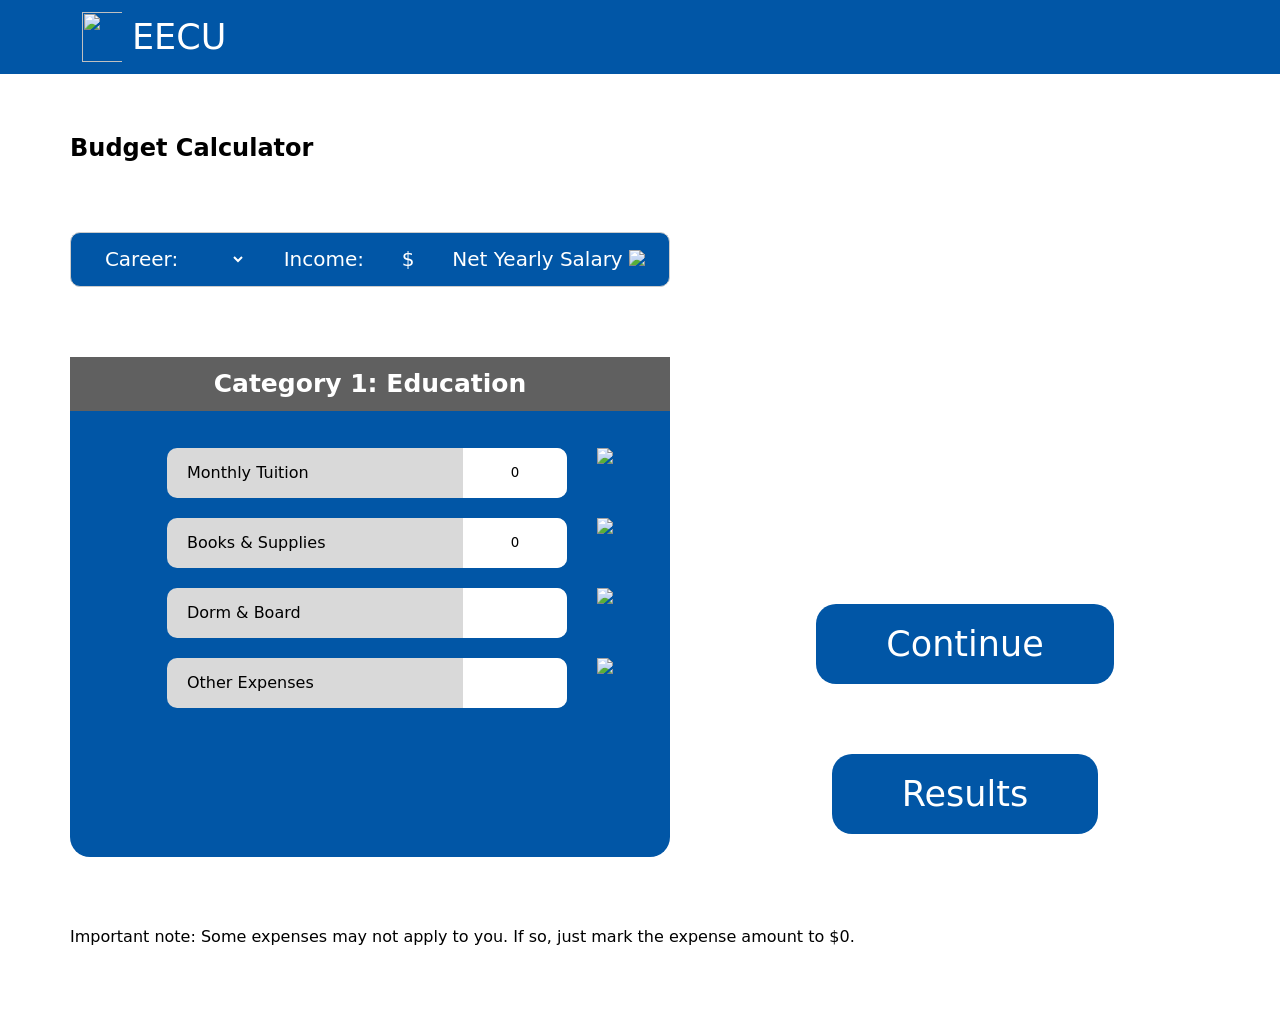
==== index.html @ 742cafa4 "Some alterations" ====
<!-- Desktop; someone else make mobile! -->

<!DOCTYPE html>
<html lang="en">

<head>
    <meta charset="UTF-8" />
    <meta name="viewport" content="width=device-width, initial-scale=1.0" />
    <title>Document</title>

    <link rel="stylesheet" href="styles.css" />
    <script type="module" src="./script.js"></script>
    <script src="https://cdn.jsdelivr.net/npm/chart.js@latest/dist/chart.umd.min.js"></script>
    <script type="module" src="./navigation.js"></script>
</head>

<body>
    <header>
        <nav>
            <!-- Assumign we'll put ::before css for image-->
            <img src="images\eecu-logo.png">
            <p>EECU</p>
        </nav>
    </header>

    <section class="heading">
        <button class="back"><b>&larr;</b></button>
        <h1>Budget Calculator</h1>
    </section>


    <section id="career-input-section">
        <p>Career:</p>
        <select name="career" id="career-input">
            <!--Should be a dropdown menu to search for career (API)-->
            <option value="unanswered"></option>
        </select>
        <label for="income">Income:</label>
        <input type="text" id="income">
        <label id="salaryContainer">$<span id="salary"></span></label>

        <label for="tax-income">Net Yearly Salary <img src="images/Info.png" id="taxInfoButton">
    </section>

    <section id="main-content" class="hide">
        <section id="category-education" class="inputs">
            
            <template class="page-0">
                <h2>Category 1: Education</h2>
                <div class="blue-background">
                    <ul>
                        <li>
                            <section class="spending-input">
                                <p>Monthly Tuition</p>
                                <input type="text" id="monthly-tuition-input" inputmode="numeric" value="0" onchange="updateChart()"/>
                            </section>
                            <img src="../images/info.svg" />
                        </li>
                        <li>
                            <section class="spending-input">
                                <p>Books & Supplies</p>
                                <input type="text" id="books-and-supplies-input" inputmode="numeric" value="0" onchange="updateChart()" />
                            </section>
                            <img src="../images/info.svg" />
                        </li>
                        <li>
                            <section class="spending-input">
                                <p>Dorm & Board</p>
                                <input type="text" id="dorm-and-board-input" inputmode="numeric" onchange="updateChart()" />
                            </section>

                            <img src="../images/info.svg" />
                        </li>
                        <li>
                            <section class="spending-input">
                                <p>Other Expenses</p>
                                <input type="text" id="other-expenses-input" inputmode="numeric" onchange="updateChart()" />
                            </section>

                            <img src="../images/info.svg" />
                        </li>
                    </ul>
                </div>
            </template>

            <template class="page-1">
                <h2>Category 2: Housing</h2>
                <div class="blue-background">
                    <ul>
                        <li>
                            <section class="spending-input">
                                <p>Rent Payment</p>
                                <input type="text" id="rent-payment-input" inputmode="numeric" value="0" onchange="updateChart()" />
                            </section>

                            <img src="../images/info.svg" />
                        </li>
                        <li>
                            <section class="spending-input">
                                <p>Utilities</p>
                                <input type="text" id="utilities-input" inputmode="numeric" onchange="updateChart()" />
                            </section>

                            <img src="../images/info.svg" />
                        </li>
                        <li>
                            <section class="spending-input">
                                <p>Renter's Insurance</p>
                                <input type="text" id="renter-insurance-input" inputmode="numeric" onchange="updateChart()" />
                            </section>

                            <img src="../images/info.svg" />
                        </li>
                        <li>
                            <section class="spending-input">
                                <p>Other Expenses</p>
                                <input type="text" id="other-expenses-input" inputmode="numeric" onchange="updateChart()" />
                            </section>

                            <img src="../images/info.svg" />
                        </li>
                    </ul>
                </div>
            </template>

            <template class="page-2">
                <h2>Category 3: Essentials</h2>
                <div class="blue-background">
                    <ul>
                        <li>
                            <section class="spending-input">
                                <p>Groceries</p>
                                <input type="text" id="groceries-input" inputmode="numeric" value="0" onchange="updateChart()" />
                            </section>

                            <img src="../images/info.svg" />
                        </li>
                        <li>
                            <section class="spending-input">
                                <p>Car Insurance</p>
                                <input type="text" id="car-insurance-input" inputmode="numeric" onchange="updateChart()" />
                            </section>

                            <img src="../images/info.svg" />
                        </li>
                        <li>
                            <section class="spending-input">
                                <p>Medical Insurance</p>
                                <input type="text" id="medical-insurance-input" inputmode="numeric" onchange="updateChart()" />
                            </section>

                            <img src="../images/info.svg" />
                        </li>
                        <li>
                            <section class="spending-input">
                                <p>Clothing</p>
                                <input type="text" id="clothing-input" inputmode="numeric" onchange="updateChart()" />
                            </section>

                            <img src="../images/info.svg" />
                        </li>
                        <li>
                            <section class="spending-input">
                                <p>Other Expenses</p>
                                <input type="text" id="other-expenses-input" inputmode="numeric" onchange="updateChart()" />
                            </section>

                            <img src="../images/info.svg" />
                        </li>
                    </ul>
                </div>
            </template>

            <template class="page-3">
                <h2>Category 4: Lifestyle</h2>
                <div class="blue-background">
                    <ul>
                        <li>
                            <section class="spending-input">
                                <p>Dining Out</p>
                                <input type="text" id="dining-out-input" inputmode="numeric" value="0" onchange="updateChart()" />
                            </section>
                            <img src="../images/info.svg" />
                        </li>
                        <li>
                            <section class="spending-input">
                                <p>Streaming Services</p>
                                <input type="text" id="streaming-services-input" inputmode="numeric" onchange="updateChart()" />
                            </section>

                            <img src="../images/info.svg" />
                        </li>
                        <li>
                            <section class="spending-input">

                                <p>Gym Membership</p>
                                <input type="text" id="gym-membership-input" inputmode="numeric" onchange="updateChart()" />
                            </section>
                            <img src="../images/info.svg" />
                        </li>
                        <li>
                            <section class="spending-input">

                                <p>Gaming</p>
                                <input type="text" id="gaming-input" inputmode="numeric" onchange="updateChart()" />
                            </section>
                            <img src="../images/info.svg" />
                        </li>
                        <li>
                            <section class="spending-input">

                                <p>Other Expenses</p>
                                <input type="text" id="other-expenses-input" inputmode="numeric" onchange="updateChart()" />
                            </section>
                            <img src="../images/info.svg" />
                        </li>
                    </ul>
                </div>
            </template>

            <template class="page-4">
                <h2>Category 5: Future Proofing</h2>
                <div class="blue-background">
                    <ul>
                        <li>
                            <section class="spending-input">
                                <p>401K & IRA</p>
                                <input type="text" id="-401k-and-ira-input" inputmode="numeric" value="0" onchange="updateChart()" />
                            </section>

                            <img src="../images/info.svg" />
                        </li>
                        <li>
                            <section class="spending-input">

                                <p>Investments</p>
                                <input type="text" id="investments-input" inputmode="numeric" onchange="updateChart()" />
                            </section>
                            <img src="../images/info.svg" />
                        </li>
                        <li>
                            <section class="spending-input">

                                <p>Savings</p>
                                <input type="text" id="savings-input" inputmode="numeric" onchange="updateChart()" />
                            </section>
                            <img src="../images/info.svg" />
                        </li>
                        <li>
                            <section class="spending-input">

                                <p>Retirement Funds</p>
                                <input type="text" id="retirement-input" inputmode="numeric" onchange="updateChart()" />
                            </section>
                            <img src="../images/info.svg" />
                        </li>
                        <li>
                            <section class="spending-input">
                                <p>Other Expenses</p>
                                <input type="text" id="other-expenses-input" inputmode="numeric" onchange="updateChart()" />
                            </section>

                            <img src="../images/info.svg" />
                        </li>
                    </ul>
                </div>
            </template>

            <template class="page-5">
                <section class="left"></section>
                <section class="center">
                    <h2>Monthly Expenses</h2>
                    <div class="graph-container">
                        <canvas class="graph"></canvas>
                    </div>
                    <p class="summary"></p>
                </section>
                <section class="right"></section>
            </template>
            
        </section>

        <section id="chart-and-submit">

            <div class="graph-container">
                <canvas class="graph"></canvas>
            </div>
            <button class="next">Continue</button>
            <a href="results.html" class="next">Results</a>
            <!-- here ya go, fix it pls (typo - Rescheults, rshoult*, resulds*)-->
        </section>
    </section>

    <footer>
        <p>
            Important note: Some expenses may not apply to you. If so, just
            mark the expense amount to $0.
        </p>
    </footer>
</body>

</html>
---- styles.css ----
/* Hi some of the ids are not fixed, especially on steps 3-5. If you're styling for those keep that in mind */
:root {
    --primary-blue: #0156a6;
    --secondary-grey: #606060;
    margin: 0;
    padding: 0;
}

nav {
    background-color: var(--primary-blue);
    color: white;
    padding: 2px;
    font-size: 35px;
    line-height: 0px;
    text-indent: 10px;
    display: flex;
    justify-content: flex-start;

    & img {
        margin-left: 70px;
    }

}

nav img {
    width: 50px;
    height: 50px;
    align-self: center;
}


body {
    margin: 0px;

    & * {
        font-family: system-ui, -apple-system, BlinkMacSystemFont, 'Segoe UI',
            Roboto, Oxygen, Ubuntu, Cantarell, 'Open Sans', 'Helvetica Neue',
            sans-serif !important;
    }
}

body> :not(header) {
    margin: 70px;
}

.heading {
    margin: 0px;
    margin-left: 70px;
    justify-content: center;
}

#main-content {
    display: grid;
    grid-template: 1fr / 1fr 1fr;
    gap: 50px;
}

/* Career Input */
#career-input-section {
    width: 600px;
    height: 55px;
    padding: 10px;
    font-size: 20px;
    color: white;
    border: 1px solid #ccc;
    border-radius: 10px;
    background: var(--primary-blue);
    box-sizing: border-box;
    display: flex;
    flex-flow: row wrap;
    align-content: center;
    justify-content: space-around;
    gap: 10px;

    & p {
        margin: 10px;
    }

    & input {
        display: none;
    }

    & label {
        align-self: center;
    }
}

#career-input {
    background: var(--primary-blue);
    color: white;
    border: none;
}

#category-education {
    background: var(--primary-blue);
    color: white;
    width: 600px;
    height: 500px;
    border-bottom-left-radius: 20px;
    border-bottom-right-radius: 20px;
    display: flex;
    flex-direction: column;

    & h2 {
        color: white;
        text-align: center;
        font-feature-settings: 'liga' off, 'clig' off;
        font-family: 'SF Pro';
        font-size: 25px;
        font-style: normal;
        font-weight: 590;
        line-height: 22px;
        padding: 1rem;
        background-color: var(--secondary-grey);
        margin-top: 0;
    }

    & ul {
        display: flex;
        flex-direction: column;
        justify-content: center;
        align-items: center;
        align-content: center;
        align-self: center;

        row-gap: 20px
    }
}

li {
    list-style-type: none;
    display: flex;
    justify-self: center;
    align-content: center;
    gap: 30px;

    & .spending-input {
        background: #d9d9d9;
        color: black;
        border: none;
        width: 400px;
        height: 50px;
        border-radius: 10px;
        display: flex;
        flex-flow: row nowrap;

        & p {
            color: black;
            margin-left: 20px;
            line-height: 17px;
        }

        & input {
            margin-left: auto;
            border-radius: 0 10px 10px 0;
            border: 0px;
            width: 100px;
            text-align: center;
        }
    }
}

.page-5 {
    display: flex;
}

/* Chart and Continue (Live Updating Chart) */
#chart-and-submit {
    display: flex;
    flex-direction: column;
    justify-content: center;
    align-items: center;
    margin-left: 0;
}

.next {
    background: var(--primary-blue);
    color: white;
    font-size: 35px;


    margin-top: 70px;
    padding: 20px 70px;
    border-radius: 20px;
    border: 0;

    text-decoration: none;
}

.return {
    background: var(--primary-blue);
    color: white;
    font-size: 35px;

    justify-self: center;
    margin-top: 70px;
    padding: 20px 70px;
    border-radius: 20px;
    border: 0;

    text-decoration: none;
}

button.back {
    border-radius: 50%;
    width: 2.5rem;
    height: 2.5rem;
    font-size: 1.8rem;
    font-weight: bold;
    font-family: sans-serif;
    border: 2px solid black;
    background: white;
    text-align: center;
    display: flex;
    place-content: center;

    & b {
        margin-bottom: 0.25rem;
        margin-top: -0.25rem;
        margin-left: 0.1rem;
        margin-right: -0.1rem;
    }
}

.hide {
    display: none;
}

#reshults {
    /* typo please fix, rsoults, retults, reshults */
    display: flex;
    align-items: center;
    justify-content: center;
}

.finalColumn {
    background-color: var(--primary-blue);
    width: 323px;
    height: 827px;
    display: flex;
    align-items: center;
    justify-content: center;
    border-radius: 15px;
}

.finalExpenses>section {
    display: flex;
    align-items: center;
    width: 289px;
    height: 32px; 
    border-radius: 10px;
    justify-content: space-between;
    height: 32px;
    padding: 0 10px;
    background-color: #D9D9D9;
    position: relative;
}

#final-spending {
    margin-top: 45px;
    margin-bottom: 45px;
}


/* MEDIA QUERIES */
@media (max-width: 600px) {
    nav {
        background-color: var(--primary-blue);
        color: white;
        padding: 2px;
        font-size: 35px;
        line-height: 0px;
        text-indent: 10px;
        display: flex;
        justify-content: center;

        & img {
            margin-left: 0px;
        }

    }

    h1 {
        margin-left: 0;
        margin-right: 0;
        justify-content: center;
    }

    li {
        list-style-type: none;
        display: flex;
        justify-self: center;
        align-content: center;
        gap: 30px;

        & .spending-input {
            background: #d9d9d9;
            color: black;
            border: none;
            width: 350px;
            height: 50px;
            border-radius: 10px;
            display: flex;
            flex-flow: row nowrap;
            justify-self: center;

            & p {
                color: black;
                margin-left: 20px;
                line-height: 17px;
            }

            & input {
                margin-left: auto;
                border-radius: 0 10px 10px 0;
                border: 0px;
                width: 100px;
                text-align: center;
            }
        }
    }

    li img {
        margin-left: -20px
    }



    #main-content {
        display: flex;
        flex-direction: column;
    }

    #career-input-section {
        width: 500px;
        height: 55px;
        padding: 10px;
        font-size: 20px;
        color: white;
        border: 1px solid #ccc;
        border-radius: 10px;
        background: var(--primary-blue);
        box-sizing: border-box;
        display: flex;
        flex-flow: row wrap;
        align-content: center;

        justify-content: space-around;
        gap: 10px;

        & p {
            margin: 10px;
        }
    }

    #career-input {
        background: var(--primary-blue);
        color: white;
        border: none;
    }

    #category-education {
        background: var(--primary-blue);
        color: white;
        width: 440px;
        height: 500px;
        border-bottom-left-radius: 20px;
        border-bottom-right-radius: 20px;
        justify-content: center;


        & h2 {
            display: flex;
            justify-content: center;
            margin-top: 0em;
            color: white;
            text-align: center;
            font-feature-settings: 'liga' off, 'clig' off;
            font-family: 'SF Pro';
            font-size: 25px;
            font-style: normal;
            font-weight: 590;
            line-height: 22px;
            padding: 1rem;
            background-color: var(--secondary-grey);
        }

        & ul {
            display: flex;
            flex-direction: column;
            justify-content: center;
            align-items: center;

            row-gap: 20px
        }
    }


    h1 {
        display: flex;
        justify-content: center;
    }
}
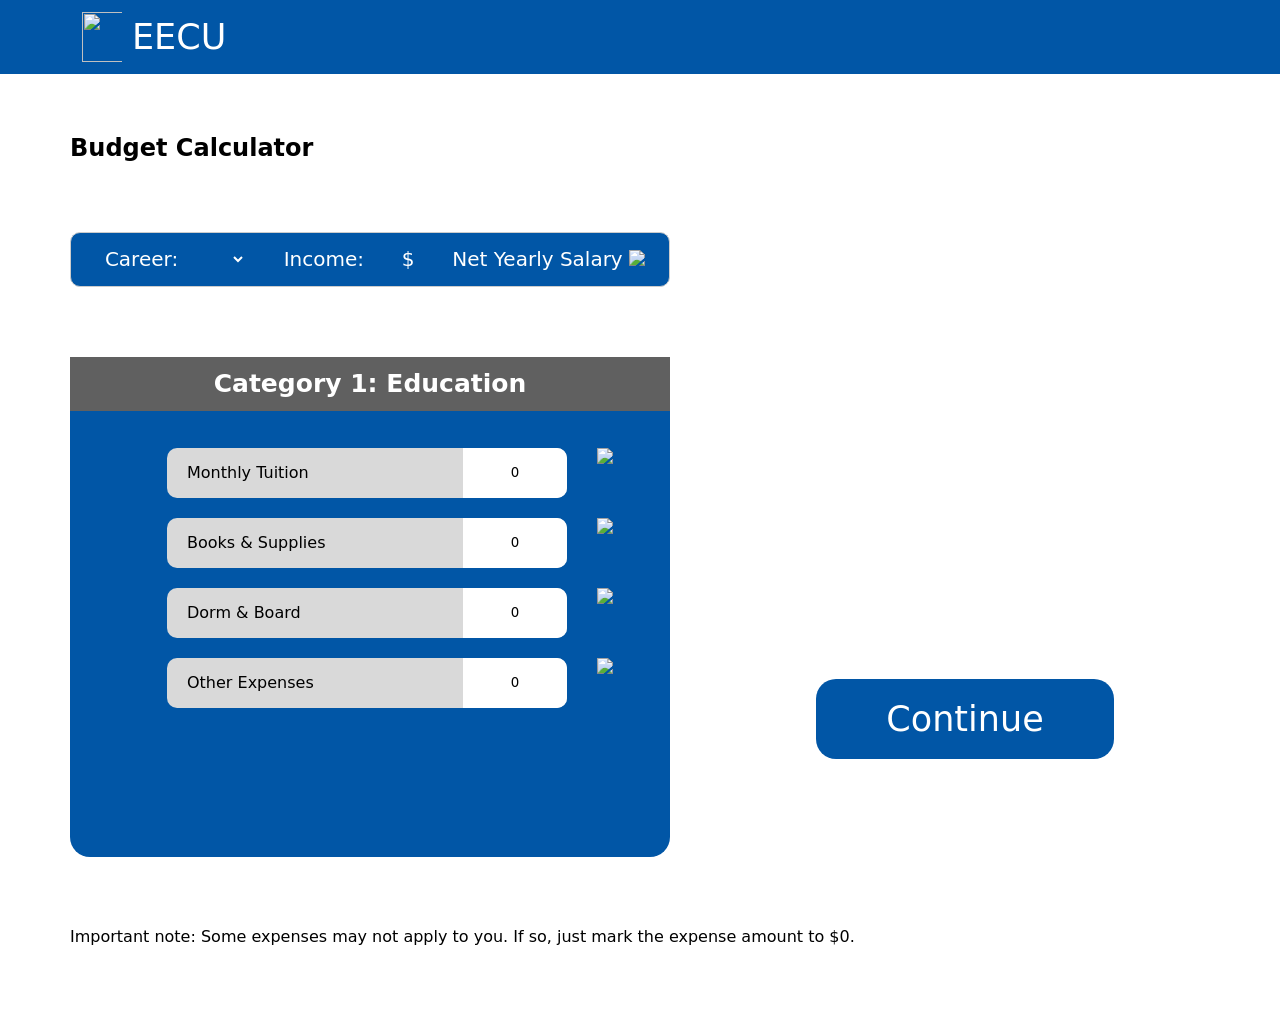
==== commit 763339bd: "localStorage, results.html layout, CSS styling." ====
--- a/index.html
+++ b/index.html
@@ -266,17 +266,6 @@
                 </div>
             </template>
 
-            <template class="page-5">
-                <section class="left"></section>
-                <section class="center">
-                    <h2>Monthly Expenses</h2>
-                    <div class="graph-container">
-                        <canvas class="graph"></canvas>
-                    </div>
-                    <p class="summary"></p>
-                </section>
-                <section class="right"></section>
-            </template>
             
         </section>
 
@@ -285,7 +274,7 @@
             <div class="graph-container">
                 <canvas class="graph"></canvas>
             </div>
-            <button class="next">Continue</button>
+            <button id="continue-button" class="next">Continue</button>
             <a href="results.html" class="next">Results</a>
             <!-- here ya go, fix it pls (typo - Rescheults, rshoult*, resulds*)-->
         </section>
--- a/styles.css
+++ b/styles.css
@@ -187,17 +187,32 @@
     text-decoration: none;
 }
 
-.return {
+.continue {
     background: var(--primary-blue);
     color: white;
     font-size: 35px;
 
-    justify-self: center;
+
     margin-top: 70px;
     padding: 20px 70px;
     border-radius: 20px;
     border: 0;
 
+    text-decoration: none;
+}
+
+
+.return {
+    background: var(--primary-blue);
+    color: white;
+    font-size: 35px;
+    display: flex;
+    justify-content: center;
+    margin-top: 70px;
+    margin-left: 25px;
+    margin-right: 25px;
+    padding: 30px 10px;
+    border-radius: 20px;
     text-decoration: none;
 }
 
@@ -230,7 +245,7 @@
     /* typo please fix, rsoults, retults, reshults */
     display: flex;
     align-items: center;
-    justify-content: center;
+    justify-content: space-around;
 }
 
 .finalColumn {
@@ -246,21 +261,20 @@
 .finalExpenses>section {
     display: flex;
     align-items: center;
-    width: 289px;
-    height: 32px; 
+    width: 290px;
+    height: 32px;
     border-radius: 10px;
     justify-content: space-between;
-    height: 32px;
-    padding: 0 10px;
+    height: 35px;
+    padding: .5px 9px;
     background-color: #D9D9D9;
     position: relative;
 }
 
-#final-spending {
-    margin-top: 45px;
-    margin-bottom: 45px;
-}
-
+.final-spending {
+    margin-top: 58px;
+    margin-bottom: 58px;
+}
 
 /* MEDIA QUERIES */
 @media (max-width: 600px) {
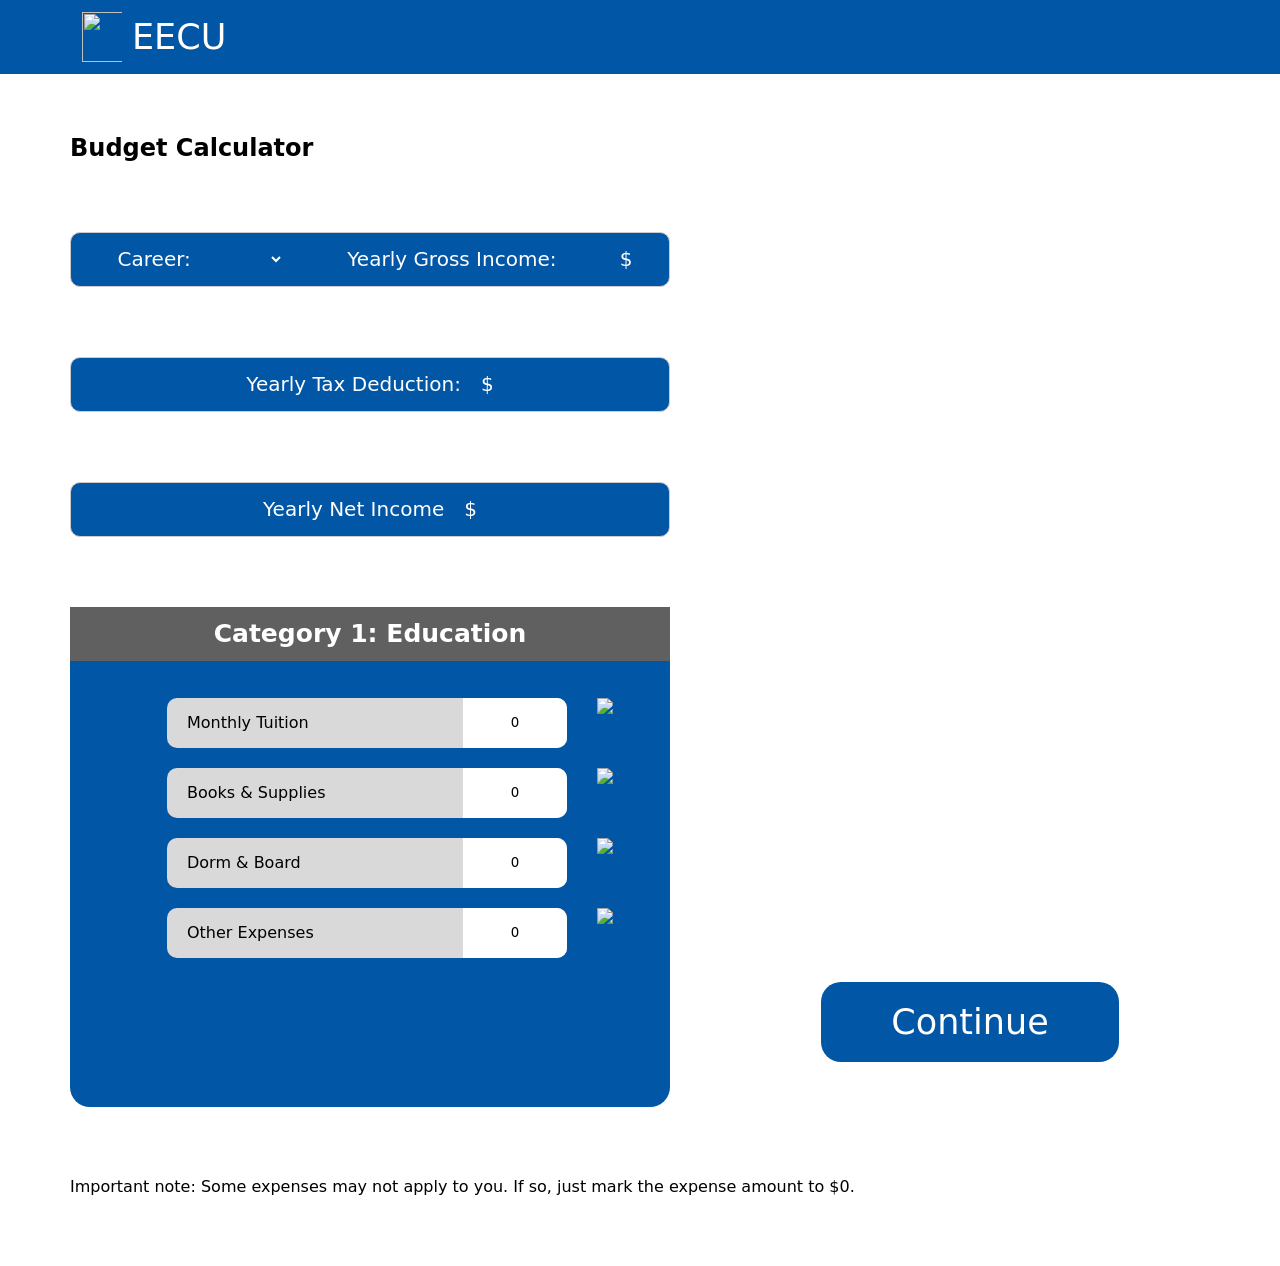
==== commit f8c0826e: "Improved JavaScript, Improved CSS Styling, Updated HTML for new information" ====
--- a/index.html
+++ b/index.html
@@ -6,7 +6,7 @@
 <head>
     <meta charset="UTF-8" />
     <meta name="viewport" content="width=device-width, initial-scale=1.0" />
-    <title>Document</title>
+    <title>EECU Budget Calculator</title>
 
     <link rel="stylesheet" href="styles.css" />
     <script type="module" src="./script.js"></script>
@@ -35,16 +35,22 @@
             <!--Should be a dropdown menu to search for career (API)-->
             <option value="unanswered"></option>
         </select>
-        <label for="income">Income:</label>
+        <label for="income">Yearly Gross Income:</label>
         <input type="text" id="income">
         <label id="salaryContainer">$<span id="salary"></span></label>
-
-        <label for="tax-income">Net Yearly Salary <img src="images/Info.png" id="taxInfoButton">
-    </section>
-
+    </section>
+    <section id="tax-input-section">
+        <p>Yearly Tax Deduction:</p>
+        <label id="taxInfoButton">$<span id="taxIncome"></span></label>
+    </section>
+
+    <section id="net-income-section">
+        <p>Yearly Net Income</p>
+        <label id="netIncomeContainer">$<span id="netIncome"></span></label>
+    </section>
     <section id="main-content" class="hide">
         <section id="category-education" class="inputs">
-            
+
             <template class="page-0">
                 <h2>Category 1: Education</h2>
                 <div class="blue-background">
@@ -52,29 +58,33 @@
                         <li>
                             <section class="spending-input">
                                 <p>Monthly Tuition</p>
-                                <input type="text" id="monthly-tuition-input" inputmode="numeric" value="0" onchange="updateChart()"/>
+                                <input type="text" id="monthly-tuition-input" inputmode="numeric" value="0"
+                                    onchange="updateChart()" />
                             </section>
                             <img src="../images/info.svg" />
                         </li>
                         <li>
                             <section class="spending-input">
                                 <p>Books & Supplies</p>
-                                <input type="text" id="books-and-supplies-input" inputmode="numeric" value="0" onchange="updateChart()" />
+                                <input type="text" id="books-and-supplies-input" inputmode="numeric" value="0"
+                                    onchange="updateChart()" />
                             </section>
                             <img src="../images/info.svg" />
                         </li>
                         <li>
                             <section class="spending-input">
                                 <p>Dorm & Board</p>
-                                <input type="text" id="dorm-and-board-input" inputmode="numeric" onchange="updateChart()" />
-                            </section>
-
-                            <img src="../images/info.svg" />
-                        </li>
-                        <li>
-                            <section class="spending-input">
-                                <p>Other Expenses</p>
-                                <input type="text" id="other-expenses-input" inputmode="numeric" onchange="updateChart()" />
+                                <input type="text" id="dorm-and-board-input" inputmode="numeric"
+                                    onchange="updateChart()" />
+                            </section>
+
+                            <img src="../images/info.svg" />
+                        </li>
+                        <li>
+                            <section class="spending-input">
+                                <p>Other Expenses</p>
+                                <input type="text" id="other-expenses-input" inputmode="numeric"
+                                    onchange="updateChart()" />
                             </section>
 
                             <img src="../images/info.svg" />
@@ -90,7 +100,8 @@
                         <li>
                             <section class="spending-input">
                                 <p>Rent Payment</p>
-                                <input type="text" id="rent-payment-input" inputmode="numeric" value="0" onchange="updateChart()" />
+                                <input type="text" id="rent-payment-input" inputmode="numeric" value="0"
+                                    onchange="updateChart()" />
                             </section>
 
                             <img src="../images/info.svg" />
@@ -106,15 +117,17 @@
                         <li>
                             <section class="spending-input">
                                 <p>Renter's Insurance</p>
-                                <input type="text" id="renter-insurance-input" inputmode="numeric" onchange="updateChart()" />
-                            </section>
-
-                            <img src="../images/info.svg" />
-                        </li>
-                        <li>
-                            <section class="spending-input">
-                                <p>Other Expenses</p>
-                                <input type="text" id="other-expenses-input" inputmode="numeric" onchange="updateChart()" />
+                                <input type="text" id="renter-insurance-input" inputmode="numeric"
+                                    onchange="updateChart()" />
+                            </section>
+
+                            <img src="../images/info.svg" />
+                        </li>
+                        <li>
+                            <section class="spending-input">
+                                <p>Other Expenses</p>
+                                <input type="text" id="other-expenses-input" inputmode="numeric"
+                                    onchange="updateChart()" />
                             </section>
 
                             <img src="../images/info.svg" />
@@ -130,7 +143,8 @@
                         <li>
                             <section class="spending-input">
                                 <p>Groceries</p>
-                                <input type="text" id="groceries-input" inputmode="numeric" value="0" onchange="updateChart()" />
+                                <input type="text" id="groceries-input" inputmode="numeric" value="0"
+                                    onchange="updateChart()" />
                             </section>
 
                             <img src="../images/info.svg" />
@@ -138,7 +152,8 @@
                         <li>
                             <section class="spending-input">
                                 <p>Car Insurance</p>
-                                <input type="text" id="car-insurance-input" inputmode="numeric" onchange="updateChart()" />
+                                <input type="text" id="car-insurance-input" inputmode="numeric"
+                                    onchange="updateChart()" />
                             </section>
 
                             <img src="../images/info.svg" />
@@ -146,7 +161,8 @@
                         <li>
                             <section class="spending-input">
                                 <p>Medical Insurance</p>
-                                <input type="text" id="medical-insurance-input" inputmode="numeric" onchange="updateChart()" />
+                                <input type="text" id="medical-insurance-input" inputmode="numeric"
+                                    onchange="updateChart()" />
                             </section>
 
                             <img src="../images/info.svg" />
@@ -162,7 +178,8 @@
                         <li>
                             <section class="spending-input">
                                 <p>Other Expenses</p>
-                                <input type="text" id="other-expenses-input" inputmode="numeric" onchange="updateChart()" />
+                                <input type="text" id="other-expenses-input" inputmode="numeric"
+                                    onchange="updateChart()" />
                             </section>
 
                             <img src="../images/info.svg" />
@@ -178,29 +195,30 @@
                         <li>
                             <section class="spending-input">
                                 <p>Dining Out</p>
-                                <input type="text" id="dining-out-input" inputmode="numeric" value="0" onchange="updateChart()" />
+                                <input type="text" id="dining-out-input" inputmode="numeric" value="0"
+                                    onchange="updateChart()" />
                             </section>
                             <img src="../images/info.svg" />
                         </li>
                         <li>
                             <section class="spending-input">
                                 <p>Streaming Services</p>
-                                <input type="text" id="streaming-services-input" inputmode="numeric" onchange="updateChart()" />
-                            </section>
-
-                            <img src="../images/info.svg" />
-                        </li>
-                        <li>
-                            <section class="spending-input">
-
+                                <input type="text" id="streaming-services-input" inputmode="numeric"
+                                    onchange="updateChart()" />
+                            </section>
+
+                            <img src="../images/info.svg" />
+                        </li>
+                        <li>
+                            <section class="spending-input">
                                 <p>Gym Membership</p>
-                                <input type="text" id="gym-membership-input" inputmode="numeric" onchange="updateChart()" />
-                            </section>
-                            <img src="../images/info.svg" />
-                        </li>
-                        <li>
-                            <section class="spending-input">
-
+                                <input type="text" id="gym-membership-input" inputmode="numeric"
+                                    onchange="updateChart()" />
+                            </section>
+                            <img src="../images/info.svg" />
+                        </li>
+                        <li>
+                            <section class="spending-input">
                                 <p>Gaming</p>
                                 <input type="text" id="gaming-input" inputmode="numeric" onchange="updateChart()" />
                             </section>
@@ -208,9 +226,9 @@
                         </li>
                         <li>
                             <section class="spending-input">
-
-                                <p>Other Expenses</p>
-                                <input type="text" id="other-expenses-input" inputmode="numeric" onchange="updateChart()" />
+                                <p>Other Expenses</p>
+                                <input type="text" id="other-expenses-input" inputmode="numeric"
+                                    onchange="updateChart()" />
                             </section>
                             <img src="../images/info.svg" />
                         </li>
@@ -225,22 +243,22 @@
                         <li>
                             <section class="spending-input">
                                 <p>401K & IRA</p>
-                                <input type="text" id="-401k-and-ira-input" inputmode="numeric" value="0" onchange="updateChart()" />
-                            </section>
-
-                            <img src="../images/info.svg" />
-                        </li>
-                        <li>
-                            <section class="spending-input">
-
+                                <input type="text" id="-401k-and-ira-input" inputmode="numeric" value="0"
+                                    onchange="updateChart()" />
+                            </section>
+
+                            <img src="../images/info.svg" />
+                        </li>
+                        <li>
+                            <section class="spending-input">
                                 <p>Investments</p>
-                                <input type="text" id="investments-input" inputmode="numeric" onchange="updateChart()" />
-                            </section>
-                            <img src="../images/info.svg" />
-                        </li>
-                        <li>
-                            <section class="spending-input">
-
+                                <input type="text" id="investments-input" inputmode="numeric"
+                                    onchange="updateChart()" />
+                            </section>
+                            <img src="../images/info.svg" />
+                        </li>
+                        <li>
+                            <section class="spending-input">
                                 <p>Savings</p>
                                 <input type="text" id="savings-input" inputmode="numeric" onchange="updateChart()" />
                             </section>
@@ -248,7 +266,6 @@
                         </li>
                         <li>
                             <section class="spending-input">
-
                                 <p>Retirement Funds</p>
                                 <input type="text" id="retirement-input" inputmode="numeric" onchange="updateChart()" />
                             </section>
@@ -257,16 +274,17 @@
                         <li>
                             <section class="spending-input">
                                 <p>Other Expenses</p>
-                                <input type="text" id="other-expenses-input" inputmode="numeric" onchange="updateChart()" />
-                            </section>
-
-                            <img src="../images/info.svg" />
-                        </li>
-                    </ul>
-                </div>
-            </template>
-
-            
+                                <input type="text" id="other-expenses-input" inputmode="numeric"
+                                    onchange="updateChart()" />
+                            </section>
+
+                            <img src="../images/info.svg" />
+                        </li>
+                    </ul>
+                </div>
+            </template>
+
+
         </section>
 
         <section id="chart-and-submit">
--- a/styles.css
+++ b/styles.css
@@ -40,7 +40,7 @@
 }
 
 body> :not(header) {
-    margin: 70px;
+    margin:70px;
 }
 
 .heading {
@@ -89,6 +89,50 @@
     background: var(--primary-blue);
     color: white;
     border: none;
+}
+
+#tax-input-section {
+    width: 600px;
+    height: 55px;
+    padding: 10px;
+    font-size: 20px;
+    color: white;
+    border: 1px solid #ccc;
+    border-radius: 10px;
+    background: var(--primary-blue);
+    box-sizing: border-box;
+    display: flex;
+    flex-flow: row wrap;
+    align-content: center;
+    justify-content:center;
+    gap: 10px;
+
+    & p {
+        margin: 0px;
+        margin-right:10px;
+    }
+}
+
+#net-income-section {
+    width: 600px;
+    height: 55px;
+    padding: 10px;
+    font-size: 20px;
+    color: white;
+    border: 1px solid #ccc;
+    border-radius: 10px;
+    background: var(--primary-blue);
+    box-sizing: border-box;
+    display: flex;
+    flex-flow: row wrap;
+    align-content: center;
+    justify-content:center;
+    gap: 10px;
+
+    & p {
+        margin: 0px;
+        margin-right:10px;
+    }
 }
 
 #category-education {
@@ -171,6 +215,7 @@
     justify-content: center;
     align-items: center;
     margin-left: 0;
+    margin-top:-15em;
 }
 
 .next {
@@ -246,11 +291,12 @@
     display: flex;
     align-items: center;
     justify-content: space-around;
+    margin:200px;
 }
 
 .finalColumn {
     background-color: var(--primary-blue);
-    width: 323px;
+    width: 375px;
     height: 827px;
     display: flex;
     align-items: center;
@@ -258,11 +304,22 @@
     border-radius: 15px;
 }
 
+.finalExpenses {
+    display: flex;
+    flex-direction: column;
+    gap:55px;
+}
+
+.graph-container {
+    width: 500px;
+    height: 500px;
+}
+
+
 .finalExpenses>section {
     display: flex;
     align-items: center;
-    width: 290px;
-    height: 32px;
+    width: 300px;
     border-radius: 10px;
     justify-content: space-between;
     height: 35px;
@@ -272,8 +329,9 @@
 }
 
 .final-spending {
-    margin-top: 58px;
-    margin-bottom: 58px;
+    display: flex;
+    flex-direction: column;
+    gap: 80px;
 }
 
 /* MEDIA QUERIES */
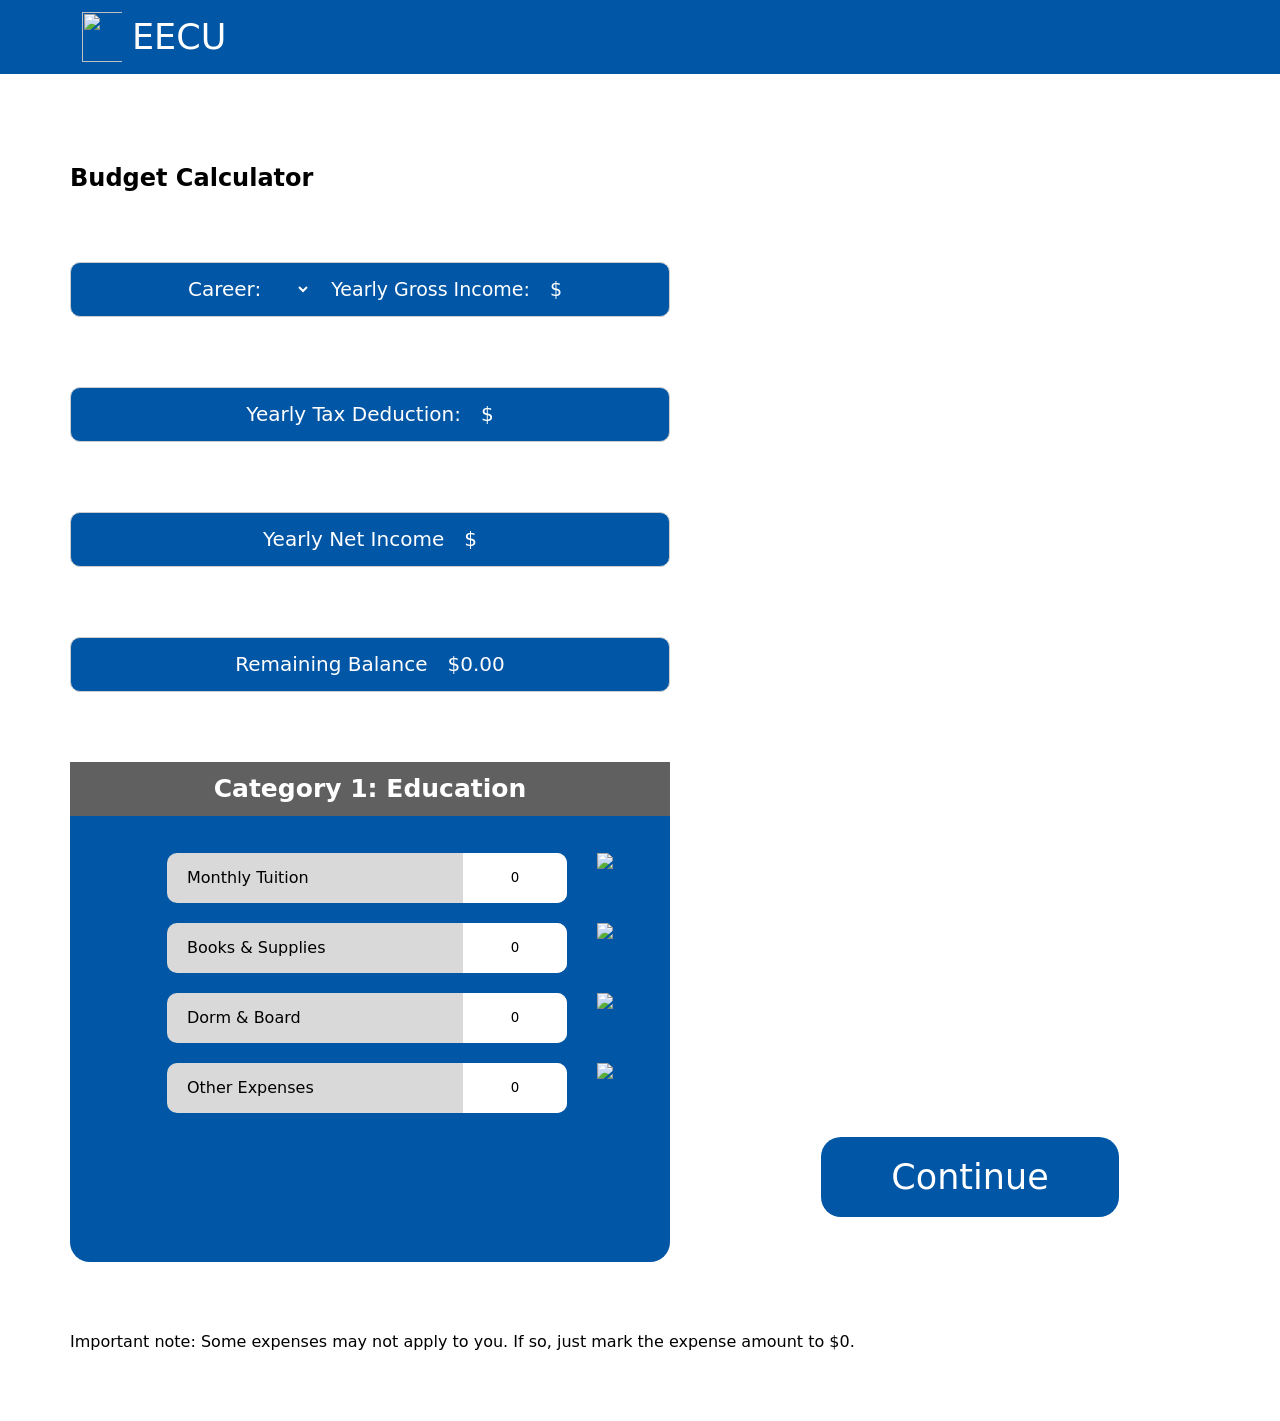
==== commit 82f13c17: "Finalized" ====
--- a/index.html
+++ b/index.html
@@ -30,15 +30,18 @@
 
 
     <section id="career-input-section">
-        <p>Career:</p>
-        <select name="career" id="career-input">
-            <!--Should be a dropdown menu to search for career (API)-->
-            <option value="unanswered"></option>
-        </select>
+        <section id="career-selection">
+            <p>Career:</p>
+            <select name="career" id="career-input">
+                <!--Should be a dropdown menu to search for career (API)-->
+                <option value="unanswered"></option>
+            </select>
+        
         <label for="income">Yearly Gross Income:</label>
         <input type="text" id="income">
         <label id="salaryContainer">$<span id="salary"></span></label>
     </section>
+    </section>
     <section id="tax-input-section">
         <p>Yearly Tax Deduction:</p>
         <label id="taxInfoButton">$<span id="taxIncome"></span></label>
@@ -48,6 +51,12 @@
         <p>Yearly Net Income</p>
         <label id="netIncomeContainer">$<span id="netIncome"></span></label>
     </section>
+
+    <section id="remaining-income-section">
+        <p>Remaining Balance</p>
+        <label id="remainingIncomeContainer"><span id="remainingIncome">$0.00</span></label>
+    </section>
+
     <section id="main-content" class="hide">
         <section id="category-education" class="inputs">
 
--- a/styles.css
+++ b/styles.css
@@ -22,6 +22,40 @@
 
 }
 
+#remaining-income-section {
+    width: 600px;
+    height: 55px;
+    padding: 10px;
+    font-size: 20px;
+    color: white;
+    border: 1px solid #ccc;
+    border-radius: 10px;
+    background: var(--primary-blue);
+    box-sizing: border-box;
+    display: flex;
+    flex-flow: row wrap;
+    align-content: center;
+    justify-content: center;
+    gap: 10px;
+
+    & p {
+        margin: 0px;
+        margin-right: 10px;
+    }
+}
+
+.negative {
+    color: #ff4d4f !important;
+}
+
+.barelyPositive {
+    color: #ffd166 !important;
+}
+
+.positive {
+    color: #2ecc71 !important;
+}
+
 nav img {
     width: 50px;
     height: 50px;
@@ -40,7 +74,7 @@
 }
 
 body> :not(header) {
-    margin:70px;
+    margin: 70px;
 }
 
 .heading {
@@ -82,6 +116,7 @@
 
     & label {
         align-self: center;
+        font-size: 19px;
     }
 }
 
@@ -104,12 +139,12 @@
     display: flex;
     flex-flow: row wrap;
     align-content: center;
-    justify-content:center;
+    justify-content: center;
     gap: 10px;
 
     & p {
         margin: 0px;
-        margin-right:10px;
+        margin-right: 10px;
     }
 }
 
@@ -126,12 +161,12 @@
     display: flex;
     flex-flow: row wrap;
     align-content: center;
-    justify-content:center;
+    justify-content: center;
     gap: 10px;
 
     & p {
         margin: 0px;
-        margin-right:10px;
+        margin-right: 10px;
     }
 }
 
@@ -215,7 +250,7 @@
     justify-content: center;
     align-items: center;
     margin-left: 0;
-    margin-top:-15em;
+    margin-top: -15em;
 }
 
 .next {
@@ -232,6 +267,13 @@
     text-decoration: none;
 }
 
+#career-selection {
+    display: flex;
+    flex-direction: row;
+    align-items: center;
+    gap: 20px;
+}
+
 .continue {
     background: var(--primary-blue);
     color: white;
@@ -254,10 +296,10 @@
     display: flex;
     justify-content: center;
     margin-top: 70px;
-    margin-left: 25px;
-    margin-right: 25px;
-    padding: 30px 10px;
+    margin-left: 100px;
+    margin-right: 100px;
     border-radius: 20px;
+    padding: 10px;
     text-decoration: none;
 }
 
@@ -268,6 +310,7 @@
     font-size: 1.8rem;
     font-weight: bold;
     font-family: sans-serif;
+    margin-top:30px;
     border: 2px solid black;
     background: white;
     text-align: center;
@@ -291,7 +334,7 @@
     display: flex;
     align-items: center;
     justify-content: space-around;
-    margin:200px;
+    margin: 200px;
 }
 
 .finalColumn {
@@ -307,7 +350,7 @@
 .finalExpenses {
     display: flex;
     flex-direction: column;
-    gap:55px;
+    gap: 55px;
 }
 
 .graph-container {
@@ -403,9 +446,21 @@
         flex-direction: column;
     }
 
+    #tax-input-section {
+        width: 440px;
+        justify-self: center;
+    }
+
+    #net-income-section {
+        width: 440px;
+        justify-self: center;
+    }
+
     #career-input-section {
-        width: 500px;
-        height: 55px;
+        width: 440px;
+        height: auto;
+        min-height: 60px;
+        margin-left:80px;
         padding: 10px;
         font-size: 20px;
         color: white;
@@ -414,21 +469,22 @@
         background: var(--primary-blue);
         box-sizing: border-box;
         display: flex;
-        flex-flow: row wrap;
+        flex-direction: column;
         align-content: center;
-
-        justify-content: space-around;
+        justify-content: center;
         gap: 10px;
 
         & p {
-            margin: 10px;
-        }
-    }
+            margin: 0;
+        }
+    }
+
 
     #career-input {
         background: var(--primary-blue);
         color: white;
         border: none;
+        font-size: 15px;
     }
 
     #category-education {
@@ -439,12 +495,13 @@
         border-bottom-left-radius: 20px;
         border-bottom-right-radius: 20px;
         justify-content: center;
+        margin-bottom: 300px;
+        margin-left: 10px;
 
 
         & h2 {
-            display: flex;
             justify-content: center;
-            margin-top: 0em;
+            margin-top: -133px;
             color: white;
             text-align: center;
             font-feature-settings: 'liga' off, 'clig' off;
@@ -465,11 +522,90 @@
 
             row-gap: 20px
         }
+
+        & li {
+            margin-left: -35px;
+        }
     }
 
 
     h1 {
         display: flex;
+        justify-self: center;
+    }
+
+    .heading {
+        margin: 0;
+    }
+
+    .finalColumn {
+        display: none;
+    }
+
+    .finalExpenses {
+        display: none;
+    }
+
+    .finalGraph {
+        margin-left: -150px;
+    }
+
+    #career-selection {
+        display: grid;
+        grid-template-columns: auto auto;
+        grid-template-areas:
+            "career-label career-select"
+            "income-label income-value";
         justify-content: center;
+        align-items: center;
+        row-gap: 8px;
+        gap: 10px;
+    }
+
+    #career-selection>p {
+        grid-area: career-label;
+    }
+
+    #career-selection>select {
+        grid-area: career-select;
+    }
+
+    #career-selection>label[for="income"] {
+        grid-area: income-label;
+        justify-self: end;
+        margin: 0;
+    }
+
+    #career-selection>#salaryContainer {
+        grid-area: income-value;
+        justify-self: start;
+    }
+
+    #remaining-income-section {
+        width: 440px;
+        justify-self: center;
+    }
+}
+
+button.back {
+    border-radius: 50%;
+    width: 2.5rem;
+    height: 2.5rem;
+    font-size: 1.8rem;
+    font-weight: bold;
+    font-family: sans-serif;
+    margin-top:30px;
+    margin-left:30px;
+    border: 2px solid black;
+    background: white;
+    text-align: center;
+    display: flex;
+    place-content: center;
+
+    & b {
+        margin-bottom: 0.25rem;
+        margin-top: -0.25rem;
+        margin-left: 0.1rem;
+        margin-right: -0.1rem;
     }
 }
